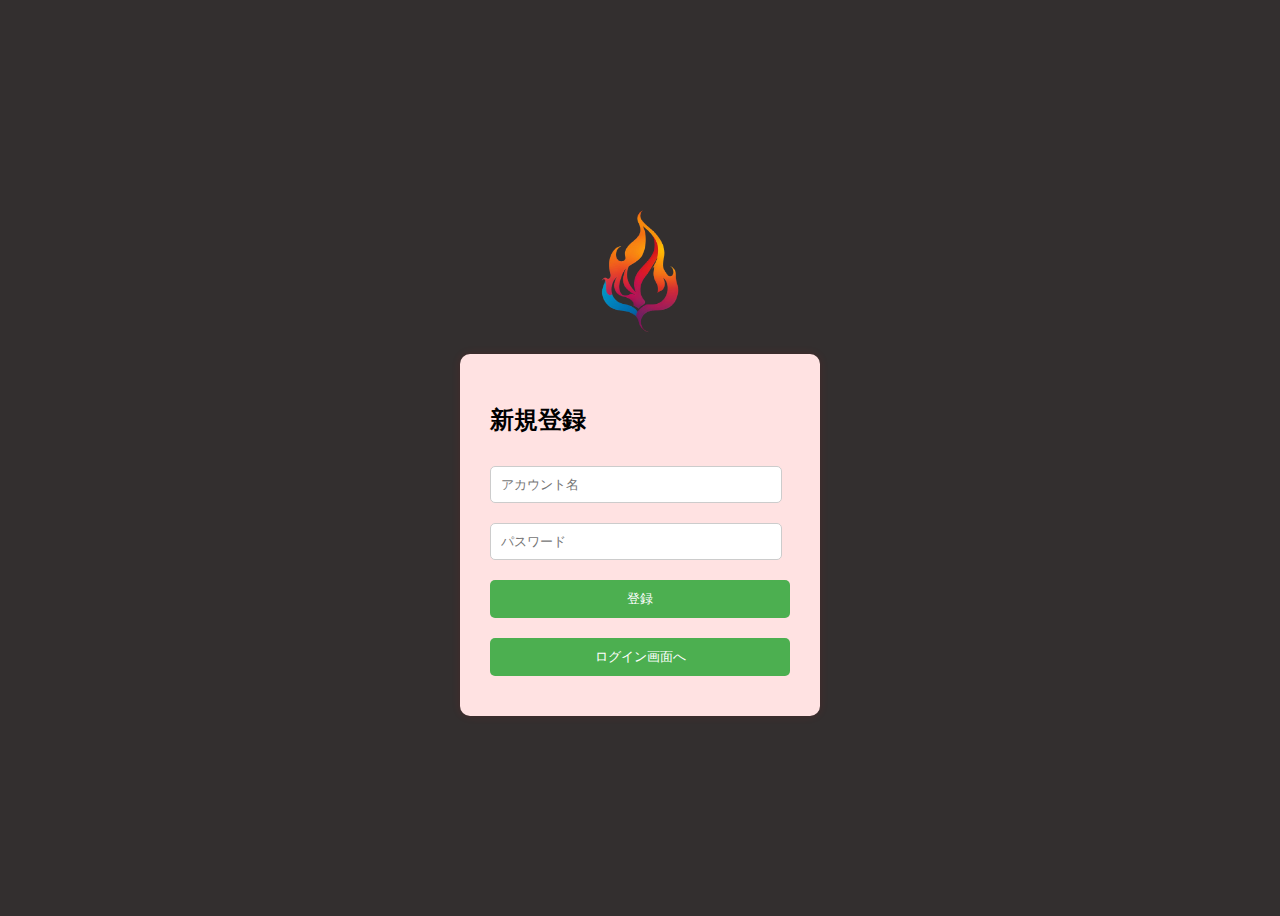
==== public_html/index.html @ 6928f0b1 "いろいろこみっと" ====
<!DOCTYPE html>
<html lang="ja">
<head>
    <meta charset="UTF-8">
    <meta name="viewport" content="width=device-width, initial-scale=1.0">
    <title>ユーザー認証</title>
    <link rel="stylesheet" href="./css/index1.css">
</head>
<body>

<div id = "login-icon">
    <img src = "./assets/Logo.png" class="logo">
</div>

<div id="register-container" class="container active">
    <h2>新規登録</h2>
    <form id="register-form">
        <input type="text" name="acountname" placeholder="アカウント名" required>
        <input type="password" name="acountpass" placeholder="パスワード" required>
        <button type="submit">登録</button>
    </form>
    <button onclick="showLogin()">ログイン画面へ</button>
</div>

<div id="login-container" class="container">
    <h2>ログイン</h2>
    <form id="login-form">
        <input type="text" name="acountname" placeholder="アカウント名" required>
        <input type="password" name="acountpass" placeholder="パスワード" required>
        <button type="submit">ログイン</button>
    </form>
    <button onclick="showRegister()">新規登録画面へ</button>
</div>

<div id="welcome-container" class="container">
    <h2>ようこそ、<span id="acountname"></span>さん！</h2>
    <button onclick="location.href='./game.html'">ゲームへ</button>
    <button onclick="logout()">ログアウト</button>
</div>

<script src="./js/index1.js"></script>

</body>
</html>
---- public_html/css/index1.css ----
body {
    font-family: Arial, sans-serif;
    background-color: #332F2F;
    display: flex;
    justify-content: center;
    align-items: center;
    height: 100vh;
    flex-direction: column;
}
.container {
    display: none;
    background-color: #FFE2E2;
    padding: 30px;
    border-radius: 10px;
    box-shadow: 0 0 10px rgba(255, 0, 0, 0.1);
    width: 300px;
}
.container.active {
    display: block;
}
input[type="text"], input[type="password"] {
    width: 90%;
    padding: 10px;
    margin: 10px 0;
    border: 1px solid #ccc;
    border-radius: 5px;
}
button {
    width: 100%;
    padding: 10px;
    margin: 10px 0;
    background-color: #4CAF50;
    color: #fff;
    border: none;
    border-radius: 5px;
    cursor: pointer;
}
button:hover {
    background-color: #45a049;
}
.logo {
    width: 150px;
    height: 150px;
}
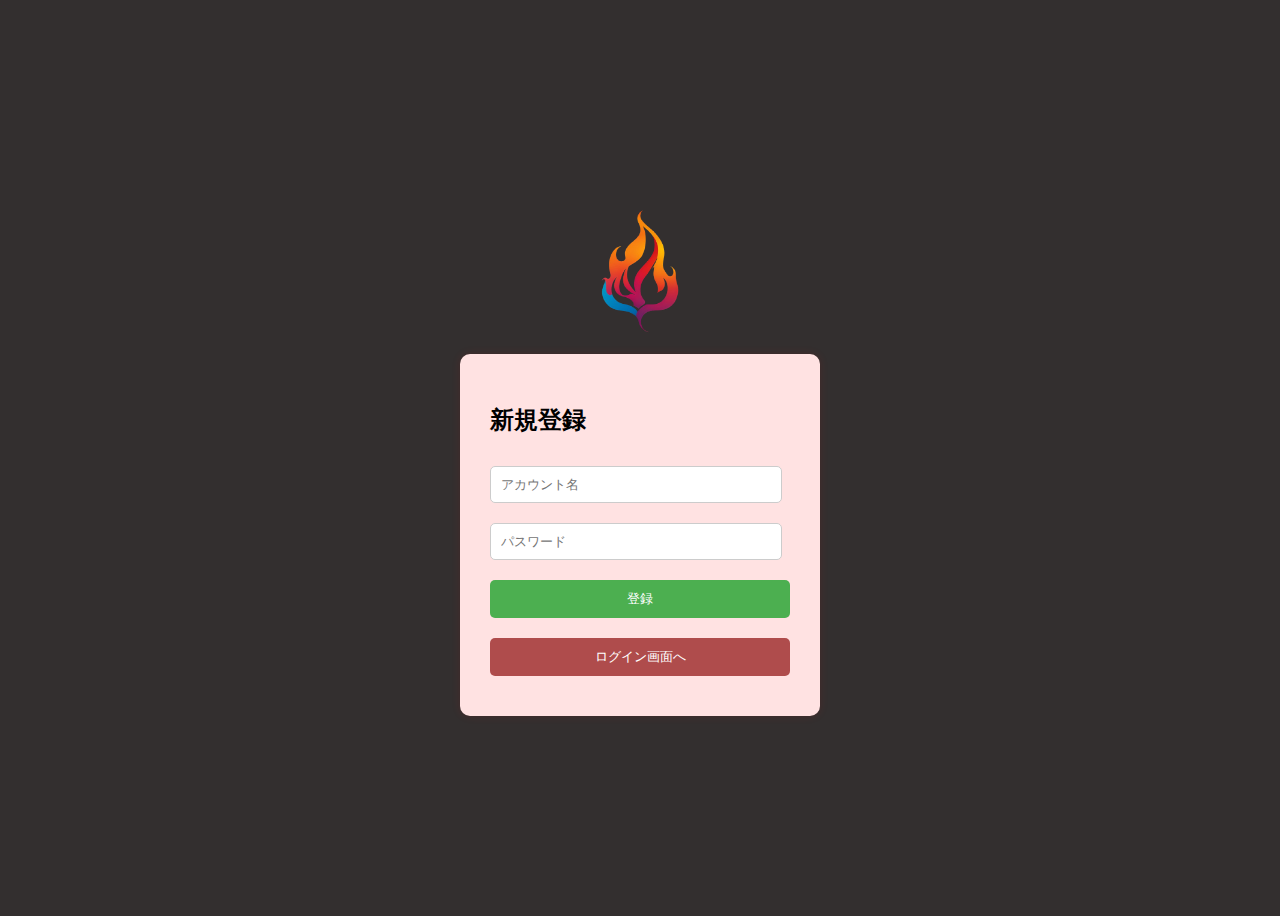
==== commit 6d526dcb: "最低要件" ====
--- a/public_html/index.html
+++ b/public_html/index.html
@@ -17,9 +17,9 @@
     <form id="register-form">
         <input type="text" name="acountname" placeholder="アカウント名" required>
         <input type="password" name="acountpass" placeholder="パスワード" required>
-        <button type="submit">登録</button>
+        <button type="submit" style="background-color: #4CAF50">登録</button>
     </form>
-    <button onclick="showLogin()">ログイン画面へ</button>
+    <button onclick="showLogin()" style="background-color: #af4c4c">ログイン画面へ</button>
 </div>
 
 <div id="login-container" class="container">
@@ -27,15 +27,18 @@
     <form id="login-form">
         <input type="text" name="acountname" placeholder="アカウント名" required>
         <input type="password" name="acountpass" placeholder="パスワード" required>
-        <button type="submit">ログイン</button>
+        <button type="submit" style="background-color: #4CAF50">ログイン</button>
     </form>
-    <button onclick="showRegister()">新規登録画面へ</button>
+    <button onclick="showRegister()" style="background-color: #af4c4c">新規登録画面へ</button>
 </div>
 
 <div id="welcome-container" class="container">
-    <h2>ようこそ、<span id="acountname"></span>さん！</h2>
-    <button onclick="location.href='./game.html'">ゲームへ</button>
-    <button onclick="logout()">ログアウト</button>
+    <h2><span id="acountname"></span>さん！どのシナリオにする？</h2>
+    <a href="./game.html" onclick="storynumtophp(0)"><img src="./assets/engineer1.png" class="img1" style="width: 120px; height: 120px;"></a>
+    <a href="./game.html" onclick="storynumtophp(2)"><img src="./assets/m_actor1.png" class="img1" style="width: 120px; height: 120px;"></a>
+    <a href="./game.html" onclick="storynumtophp(3)"><img src="./assets/singer1.png" class="img1" style="width: 120px; height: 120px;"></a>
+    <a href="./game.html" onclick="storynumtophp(4)"><img src="./assets/w_actor1.png" class="img1" style="width: 120px; height: 120px;"></a>
+    <button onclick="logout()" style="background-color: #af4c4c">ログアウト</button>
 </div>
 
 <script src="./js/index1.js"></script>
--- a/public_html/css/index1.css
+++ b/public_html/css/index1.css
@@ -6,6 +6,10 @@
     align-items: center;
     height: 100vh;
     flex-direction: column;
+}
+.img1{
+    width: 70px !important;
+    height: 70px !important;
 }
 .container {
     display: none;
@@ -29,7 +33,6 @@
     width: 100%;
     padding: 10px;
     margin: 10px 0;
-    background-color: #4CAF50;
     color: #fff;
     border: none;
     border-radius: 5px;
